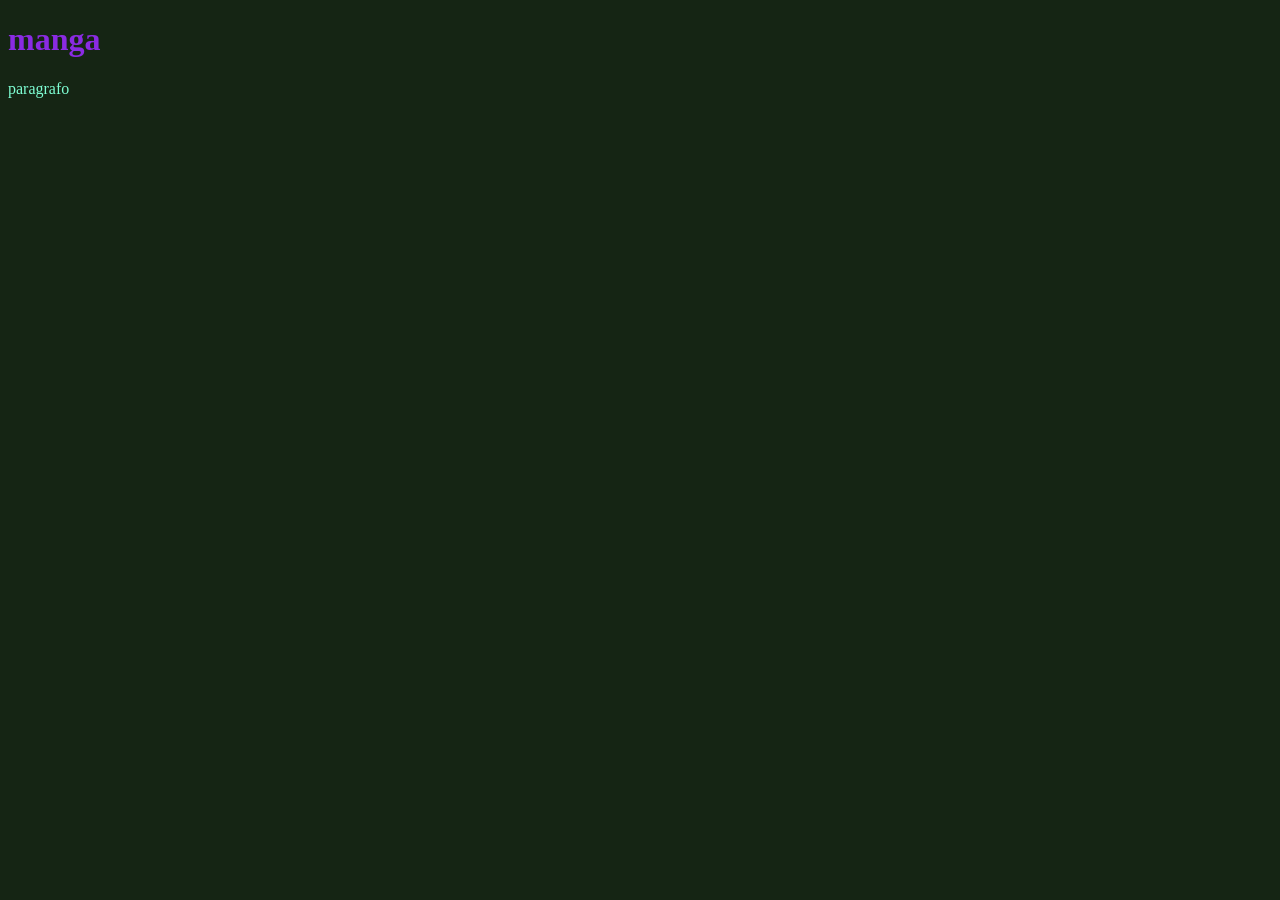
==== Index.HTML @ bef379ab "Merge branch 'main' of https://github.com/larilaripsiu/Atividade-HTML" ====
<!DOCTYPE html>
<html lang="en">
<head>
    <meta charset="UTF-8">
    <meta name="viewport" content="width=device-width, initial-scale=1.0">
    <title>Document</title>
    <link rel="stylesheet" href="styles.css">
</head>

<body>
    <h1>manga</h1>
    <p>paragrafo</p>
</body>
</html>
---- styles.css ----
h1 {
    color: blueviolet
}

body {
    background-color: rgb(21, 37, 20);
}

p {
    color:aquamarine
}
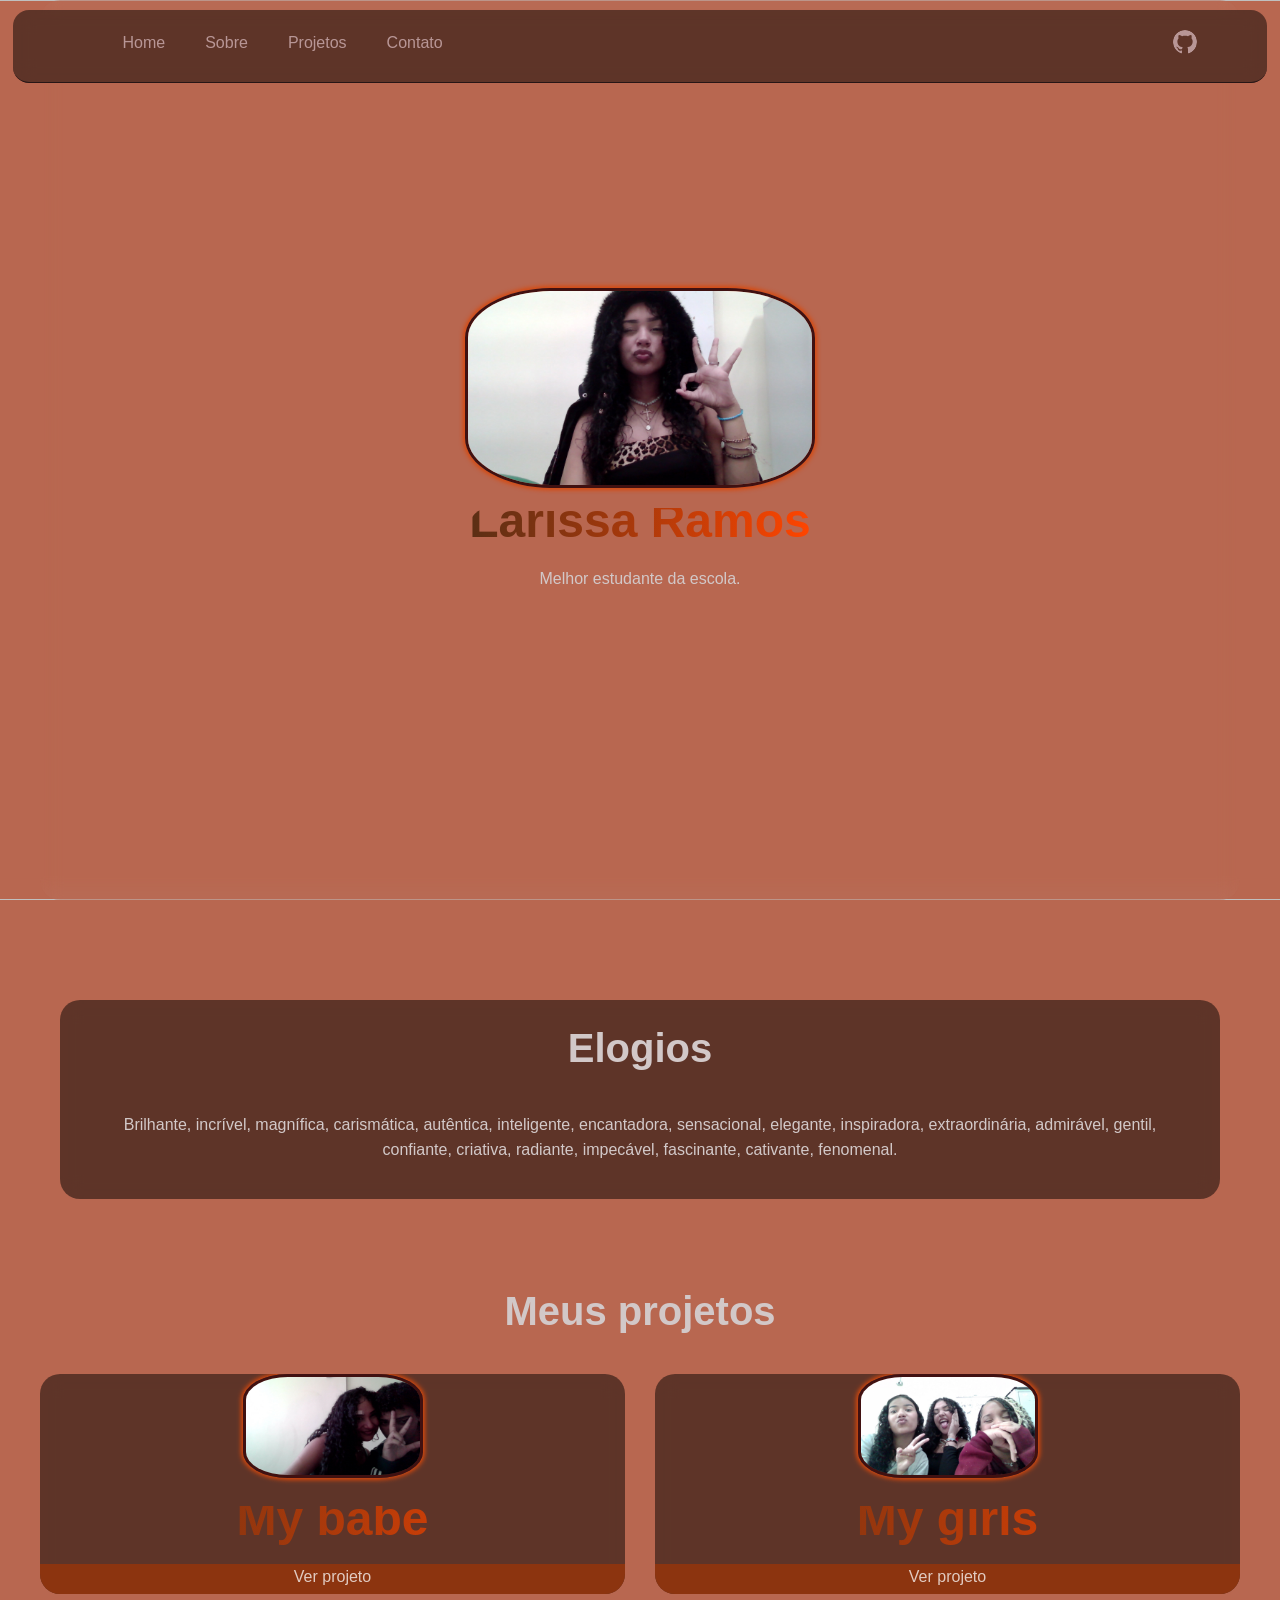
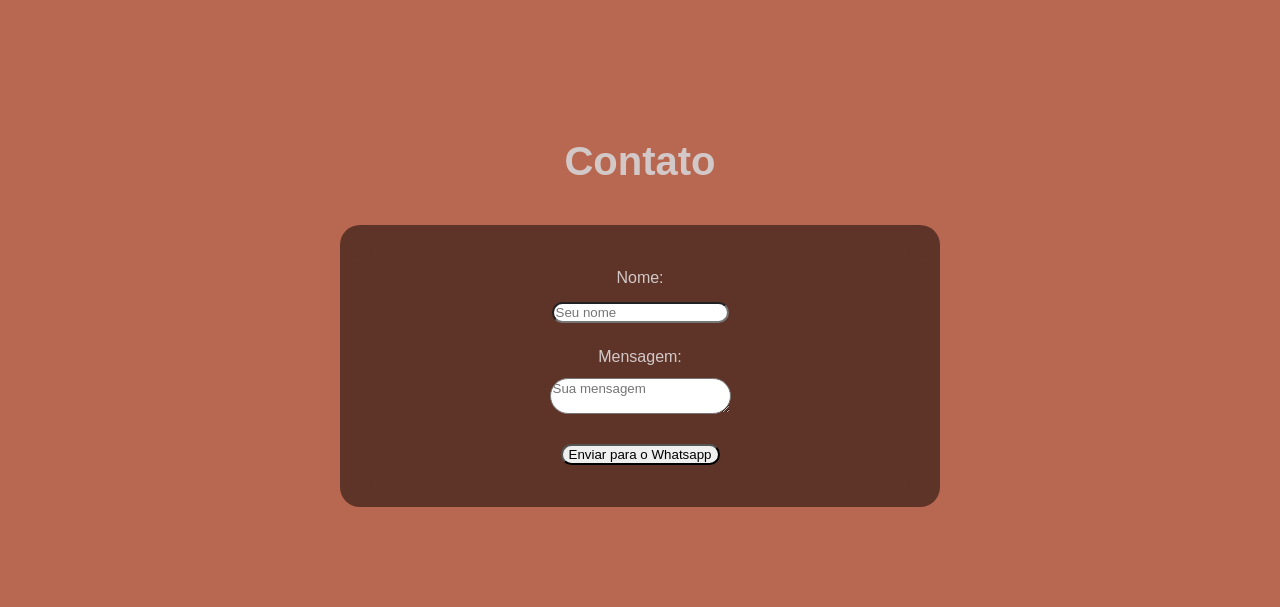
==== commit 4ae56c59: "limpeza para o deploy" ====
--- a/Index.HTML
+++ b/Index.HTML
@@ -1,14 +1,116 @@
 <!DOCTYPE html>
-<html lang="en">
+<html lang="pt-br">
+
 <head>
     <meta charset="UTF-8">
     <meta name="viewport" content="width=device-width, initial-scale=1.0">
-    <title>Document</title>
-    <link rel="stylesheet" href="styles.css">
+    <title>Portfolio</title>
+    <link rel="stylesheet" href="style.css">
 </head>
 
 <body>
-    <h1>manga</h1>
-    <p>paragrafo</p>
+    <img src="https://encrypted-tbn0.gstatic.com/images?q=tbn:ANd9GcSHmfhLZ08JgK0x6B2lMp0ixYY8Qo-BjimbPw&s" alt=""
+        class="background-image">
+    <nav>
+        <ul> <!-- unsorted list (lista não ordenada) -->
+            <li><a href="#home">Home</a></li>
+            <li><a href="#sobre">Sobre</a></li>
+            <li><a href="#projetos">Projetos</a></li>
+            <li><a href="#contato">Contato</a></li>
+        </ul>
+        <ul>
+            <li><a href="https://github.com/LLlari" target="_blank">
+                    <svg xmlns="http://www.w3.org/2000/svg" width="24" height="24" fill="currentColor"
+                        class="bi bi-github" viewBox="0 0 16 16">
+                        <path
+                            d="M8 0C3.58 0 0 3.58 0 8c0 3.54 2.29 6.53 5.47 7.59.4.07.55-.17.55-.38 0-.19-.01-.82-.01-1.49-2.01.37-2.53-.49-2.69-.94-.09-.23-.48-.94-.82-1.13-.28-.15-.68-.52-.01-.53.63-.01 1.08.58 1.23.82.72 1.21 1.87.87 2.33.66.07-.52.28-.87.51-1.07-1.78-.2-3.64-.89-3.64-3.95 0-.87.31-1.59.82-2.15-.08-.2-.36-1.02.08-2.12 0 0 .67-.21 2.2.82.64-.18 1.32-.27 2-.27s1.36.09 2 .27c1.53-1.04 2.2-.82 2.2-.82.44 1.1.16 1.92.08 2.12.51.56.82 1.27.82 2.15 0 3.07-1.87 3.75-3.65 3.95.29.25.54.73.54 1.48 0 1.07-.01 1.93-.01 2.2 0 .21.15.46.55.38A8.01 8.01 0 0 0 16 8c0-4.42-3.58-8-8-8" />
+                    </svg></a></li>
+        </ul>
+    </nav>
+
+    <main class="home">
+        <!-- estilo temporário, só pra minha cara não assustar vocês. -->
+        <style>
+            .hero img {
+                height: 200px;
+                width: auto;
+            }
+        </style>
+        <section class="hero">
+            <img src="fds.jpg" alt="" class="profile-img">
+            <h1>Larissa Ramos</h1>
+            <p>Melhor estudante da escola.</p>
+            <texto class="lorem"></texto>
+        </section>
+
+        <section id="sobre" class="about-section">
+            <div class="container">
+                <h2>Elogios</h2>
+                <p>
+                    Brilhante, incrível, magnífica, carismática, autêntica, inteligente, encantadora, sensacional,
+                    elegante, inspiradora, extraordinária, admirável, gentil, confiante, criativa, radiante, impecável,
+                    fascinante, cativante, fenomenal.
+                </p>
+                <texto class="lorem"></texto>
+
+            </div>
+
+        </section>
+        <h2>Meus projetos</h2>
+        <div class="projects-grid">
+            <div class="project-card">
+                <img src="lala.jpg" alt="" class="profile-img">
+                <h1>My babe</h1>
+                <a href="uli.jpg" target="_blank">
+                    Ver projeto
+                </a>
+            </div>
+            <div class="project-card">
+                <img src="pint.jpg" alt="" class="profile-img">
+                <h1>My girls</h1>
+                <a href="sala.jpg" target="_blank">
+                    Ver projeto
+                </a>
+            </div>
+            <texto class="lorem"></texto><br>
+        </div>
+        <section id="contato" class="contact-section">
+            <h2>Contato</h2>
+            <form id="contact-form">
+                <div class="form-group">
+                    <label for="name">Nome:</label>
+                    <input type="text" id="name" placeholder="Seu nome" required>
+                </div>
+                <div class="form-group">
+                    <label for="">Mensagem:</label>
+                    <textarea name="" id="message" placeholder="Sua mensagem"></textarea>
+                </div>
+                <button type="submit" clas="whatsapp">Enviar para o Whatsapp</button>
+            </form>
+        </section>
+
+    </main>
+
 </body>
-</html>+
+</html>
+
+<!-- lógica do formulário  -->
+<script>
+    const form = document.getElementById('contact-form');
+
+    form.addEventListener('submit', (e) => {
+        e.preventDefault();
+
+        const name = document.getElementById('name').value;
+        const message = document.getElementById('message').value;
+        const phoneNumber = "11989754665";
+
+        const text = `Olá, meu nome é ${name}.\n${message}`;
+        const encodedText = encodeURIComponent(text);
+        const whatsappUrl = `https://wa.me/${phoneNumber}?text=${encodedText}`;
+
+        window.open(whatsappUrl, '_blank');
+    });
+
+</script>
--- a/style.css
+++ b/style.css
@@ -0,0 +1,199 @@
+:root{
+    --primary-color: #881111;
+    --text-color: #48190c;
+    --bg-color: #45260e;
+    --text-color: rgb(234, 234, 234);
+    --bg-color: #2b2b2b;
+    --bg-color-hover: #877466;
+    --orange-gradient: linear-gradient(to right, rgb(90, 46, 21), orangered);
+    
+    --glass-bg: rgba(218, 218, 218, 0.2);
+    --glass-bg-card: rgba(218, 218, 218, 0.514);
+    --glass-bg-dark: rgba(218, 218, 218, 0.2);
+    --glass-border: rgba(218, 218, 218, 0.224);
+}
+*{
+margin: 5px, (var(--bg-color-hover));
+padding: 50;
+box-sizing: border-box;
+font-family: 'seoge UI', Tahoma, Geneva, Verdana, sans-serif;
+border-radius: 20px;
+}
+body{
+    background-color: rgba(183, 101, 78, 0.986);
+    color: rgb(210, 200, 200);
+    line-height: 1.6rem;
+    overflow-x: hidden;
+    display: flex;
+    text-align: center;
+    justify-content: center;
+}
+.background-image{
+    object-fit: cover;
+    position: fixed;
+    height: 100vh;
+    width: 140%;
+    z-index: -100;
+
+}
+nav{
+    position: fixed;
+    top: 10px;
+    width: 98%;
+    padding: 20px 50px;
+    margin: 0 2rem;
+    background: rgba(0, 0, 0, 0.49);
+    backdrop-filter: blur(10px);
+    border-bottom: 1px solid #271616;
+    z-index:100;
+    display: flex;
+    justify-content: space-between;
+    border-radius: 1rem;
+}
+
+nav ul{
+    display: flex;
+    list-style: none;
+}
+nav ul li{
+    margin: 0 20px;
+}
+
+nav ul li a{
+    color: rgb(184, 150, 150);
+    text-decoration: none;
+    font-weight: 600px;
+    transition: 0.3s;
+}
+
+nav ul li a:hover{
+    color:#810000
+}
+.hero{
+    height: 100vh;
+    display: flex;
+    flex-direction: column;
+    justify-content: center;
+    align-items: center;
+    text-align: center;
+    padding-top: 80px;
+    backdrop-filter: blur(10px);
+}
+.profile-img{
+    width: 180px;
+    height: auto;
+    border-radius: 25%;
+    border: 3px solid #401111;
+    margin-bottom: 20px;
+    transition: 0.3s;
+    box-shadow: 0 0 4px 2px #d9480b;
+}
+.profile-img:hover{
+    box-shadow: 0 0 30px 10px #000000
+}
+
+h1{
+    font-size: 3rem;
+    margin-bottom: 10px;
+    background: var(--orange-gradient);
+    -webkit-background-clip: x;
+    background-clip: text;
+    -webkit-text-fill-color: transparent;
+    height: 3rem;
+    
+}
+
+h2{
+    text-align: center;
+    font-size: 2.5rem;
+    margin-bottom: 50px;
+}
+
+section{
+    padding: 100px 20px;
+    max-width: 1200px;
+    margin: 0 auto;
+}
+
+.about-section .container{
+    background: var(--glass-bg);
+    padding: 2.25rem;
+    border-radius: 20px;
+    backdrop-filter: blur(10px);
+    border: 1px solid var(--gklass-border);
+    text-align: center;
+    transition: o.3s;
+    background: #0000007d;
+}
+
+.container:hover {
+    transform: scale(1.025);
+    border-color: var(--primary-color);
+    transition: o.3s;
+
+}
+.projects-grid{
+    display: grid;
+    grid-template-columns: repeat(auto-fit, minmax(400px, 1fr));
+    gap: 30px;
+}
+
+.project-card{
+    background: #0000007d;
+    border: 1px solid var(--gklass-border);
+    overflow: hidden;
+    border: 1px solid var(--glasss-border);
+    transition: 0.4s;
+    backdrop-filter: blur(10px);
+    border-radius: 20px;
+}
+.project-card:hover {
+    transform: scale(1.025);
+    border-color: var(--primary-color);
+    /* background: var(--glass-bg-dark); */
+}
+.project-card:hover {
+    width: 100%;
+    /* height: 160px; */
+    object-fit: cover;
+    -webkit-user-animation: none;
+    background: var(--glass-bg-card);
+}
+.project-card a{
+    display: inline-block;
+    width: 100%;
+    background: #8c340f;
+    border-radius: 0;
+    height: 30px;
+    text-decoration: none;
+    color: rgba(255, 255, 255, 0.742);
+}
+.project-card a:hover{
+    color: rgb(236, 229, 229);
+    background: linear-gradient(to right, rgb(37, 31, 28), rgb(137, 103, 103));
+}
+
+#contact-form {
+    max-width: 600px;
+    margin: 0 auto;
+    padding: 40px;
+    backdrop-filter: blur(15px);
+    background: #0000007d;
+}
+
+.form-group {
+    margin-bottom: 20px;
+}
+
+.form-group label {
+    display: block;
+    margin-bottom: .5rem;
+    font-weight: 600px;
+    background: none;
+    border: none;
+}
+.projects-grid{
+    display: grid;
+    grid-template-columns: repeat(auto-fit, minmax(400px, 1fr));
+    gap: 30px;
+}
